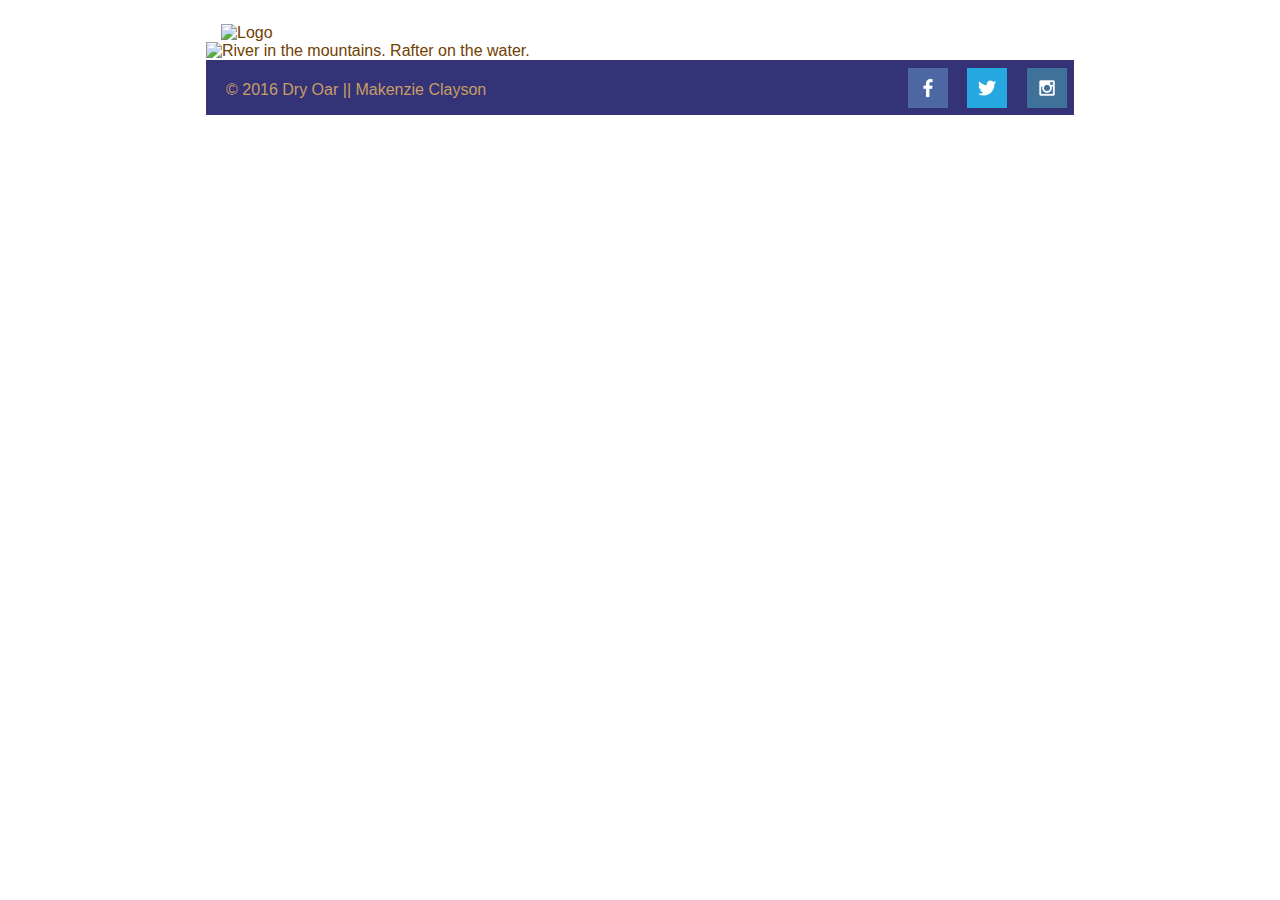
==== faq.html @ b1f6351b "subpages" ====
<!DOCTYPE HTML>
<html>

<head>
    <meta charset="utf-8">
    <title>Whitewater Rafting Vacations | Dry Oar Boating | Rivers</title>

    <style>
        @import url('https://fonts.googleapis.com/css?family=Hanalei+Fill');
    </style>

    <link rel="stylesheet" type="text/css" href="style.css" />

</head>


<body>


    <div id="content">
        <header>
            <section id="section-one">


                <img id="logo" src="http://brothert.net/dryoar/images/dryoarlogo.png" width="115" alt="Logo">


                <nav>
                    <ul>
                        <li><a href="index.html" target="_blank">Home</a></li>
                        <li><a href="rivers.html" target="_blank">Rivers</a></li>
                        <li><a href="index.html" target="_blank">Rate/Dates</a></li>
                        <li><a href="index.html" target="_blank">FAQ</a></li>
                        <li><a href="index.html" target="_blank">Contact Us</a></li>
                    </ul>
                </nav>

                <div>
                    <img class="fullwidth" Src="http://brothert.net/dryoar/images/river-wide3.jpg" alt="River in the mountains. Rafter on the water.">
                </div>

            </section>
        </header>








        <footer>


            <p> &copy; 2016 Dry Oar || Makenzie Clayson</p>

            <div>
                <a href="https://www.facebook.com/" target="_blank">
                    <img src="images/facebook.png" alt="facebook logo">
                </a>
                <a href="https://twitter.com/" target="_blank">
                    <img src="images/twitter.png" alt="twitter logo">
                </a>
                <a href="https://www.instagram.com/" target="_blank">
                    <img src="images/instagram.png" alt="instagram logo">
                </a>
            </div>



        </footer>


    </div>
</body>


</html>
---- style.css ----
* {
         box-sizing: border-box;
     }
     
     body {
         font-family: helvetica, sans-serif;
         color: #704100;
     }
     
     img {
         max-width: 100%;
     }
     
     #content {
         width: 960px;
         margin: 0 auto;
         padding: 1em;
         max-width: 900px;
         margin: auto;
     }
     
     footer {
         text-align: center;
     }
     
     a {
         color: #C79E66;
     }
     
     h1,
     h2 {
         color: #353377;
         font-family: "Hanalei Fill", Skia, "Hoefler Text";
         padding: 1em .5em 1em .5em;
         margin-bottom: -2em;
         margin-top: -1em;
         font-size: 2em;
     }
     
     h3,
     h4,
     h5 {
         color: #353377;
         font-family: "Hanalei Fill", Skia, "Hoefler Text";
         font-size: 1.3em;
     }
     
     p {
         padding: 1em;
         line-height: 20px;
     }
     
     #rush {
         color: #353377;
     }
     
     #section-two {
         text-align: right;
     }
     
     #section-three {
         background-color: #277455;
         color: #C79E66;
         padding-left: 35px
     }
     
     #section-four {
         text-align: center;
         width: 95%;
         max-width: 900px;
         margin: auto;
         padding-top: 20px;
     }
     
     #section-two,
     #section-three {
         display: flex;
         flex-flow: row wrap;
         align-items: center;
     }
     
     .left,
     .right {
         width: 48%;
         flex: 1 0 15em;
         margin: 1.5em 1.5em 1.5em 0px;
     }
     
     footer {
         background-color: #353377;
         color: #C79E66;
         height: 55px;
         text-align: left;
     }
     
     footer p {
         margin: 0px;
         padding: 20px;
         height: 15px;
         display: inline-block;
     }
     
     footer div img {
         padding: 7.5px;
         margin: 0px;
         width: 55px;
     }
     
     footer div {
         vertical-align: middle;
         display: inline-block;
         float: right;
     }
     
     footer a {
         text-decoration: none;
     }
     
     footer a img:hover {
         border: #353377 solid;
     }
     
     .fullwidth {
         width: 100%;
     }
     
     #banner {
         margin-top: 80px;
     }
     
     #logo {
         margin-left: 15px;
         background-color: white;
     }
     
     nav ul {
         list-style-type: none;
         display: flex;
         flex-flow: row wrap;
         line-height: 2.5;
         color: #C79E66;
         background-color: #353377;
         font-family: helvetica, sans-serif;
         font-size: 1.5em;
         margin-top: -80px;
         padding-left: 120px;
         padding-right: 15px;
     }
     
     nav li {
         flex: 1 1 2em;
     }
     
     nav {
         margin-top: -300px;
         margin-bottom: 240px;
     }
     
     nav a {
         text-decoration: none;
         display: block;
         text-align: center;
     }
     
     nav a:hover {
         color: white;
         background-color: #C79E66;
     }
     
     .mid {
         padding: 20px;
         margin: 30px;
         background-color: #277455;
         color: #C79E66;
     }
     
     .r {
         float: right;
         margin: 60px 30px 20px 20px;
         width: 20%;
     }
     
     .action a {
         background-color: #353377;
         display: inline-block;
         padding: 15px;
     }
     
     .call {
         float: left;
     }
     
     .action > a {
         text-decoration: none;
     }
     
     .action > a:hover {
         color: white;
         background-color: #C79E66;
     }
     
     dt {
         color: #353377;
         font-family: "Hanalei Fill", Skia, "Hoefler Text";
         font-size: 1.3em;
         line-height: 2;
     }
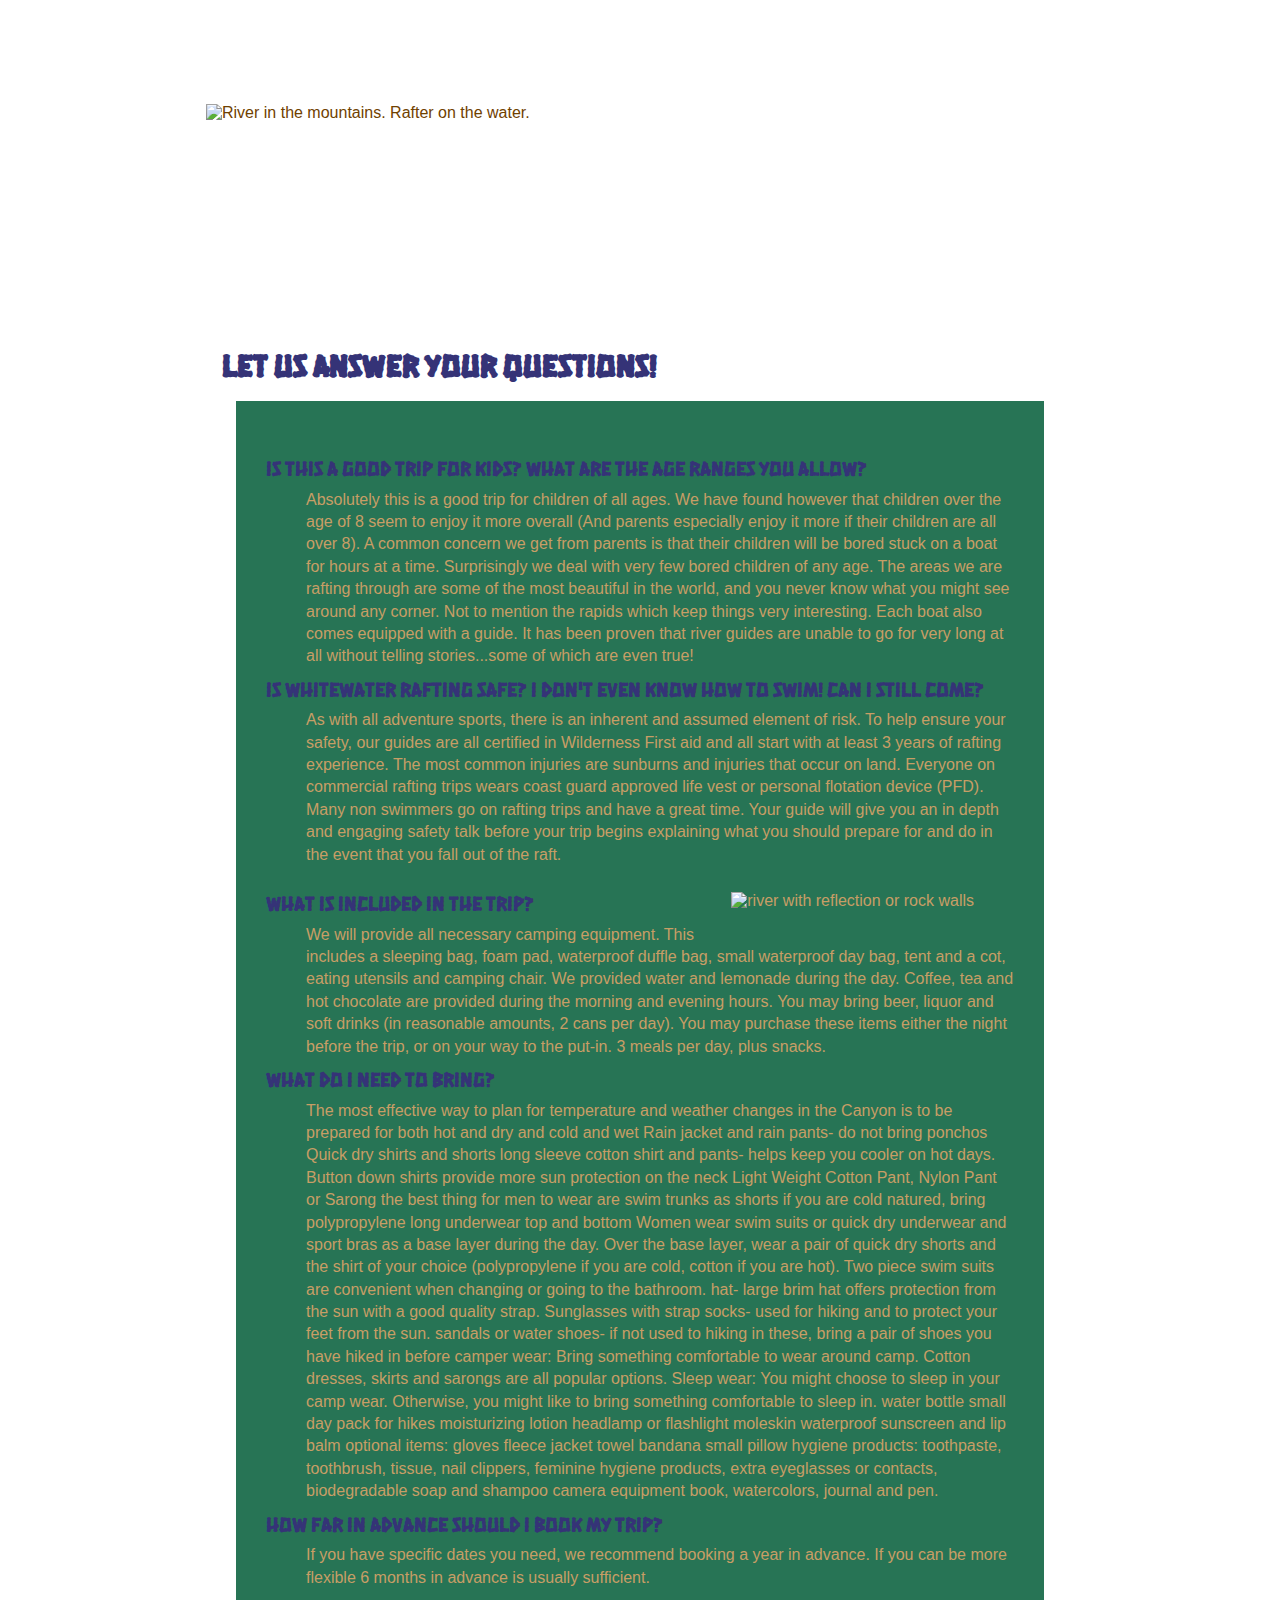
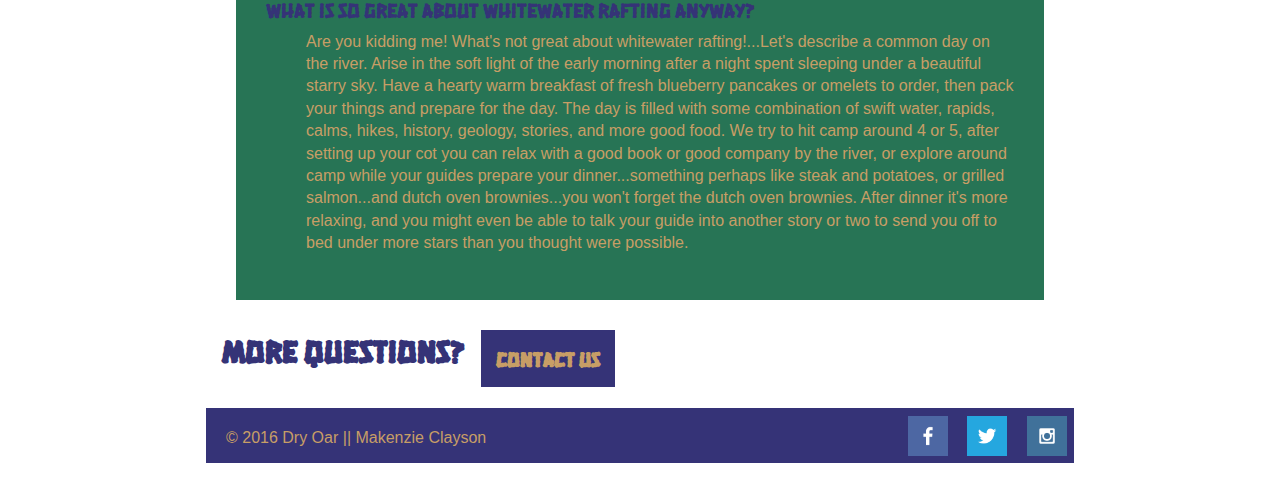
==== commit f5e3d126: "Final Page" ====
--- a/faq.html
+++ b/faq.html
@@ -21,28 +21,67 @@
         <header>
             <section id="section-one">
 
-
-                <img id="logo" src="http://brothert.net/dryoar/images/dryoarlogo.png" width="115" alt="Logo">
-
+                <div id="banner">
+                    <img class="fullwidth" Src="http://brothert.net/dryoar/images/river-wide3.jpg" alt="River in the mountains. Rafter on the water.">
+                </div>
 
                 <nav>
+                    <img id="logo" src="http://brothert.net/dryoar/images/dryoarlogo.png" width="115" alt="Logo">
                     <ul>
                         <li><a href="index.html" target="_blank">Home</a></li>
                         <li><a href="rivers.html" target="_blank">Rivers</a></li>
-                        <li><a href="index.html" target="_blank">Rate/Dates</a></li>
-                        <li><a href="index.html" target="_blank">FAQ</a></li>
-                        <li><a href="index.html" target="_blank">Contact Us</a></li>
+                        <li><a href="#" target="_blank">Rate/Dates</a></li>
+                        <li><a href="faq.html" target="_blank">FAQ</a></li>
+                        <li><a href="#" target="_blank">Contact Us</a></li>
                     </ul>
                 </nav>
 
-                <div>
-                    <img class="fullwidth" Src="http://brothert.net/dryoar/images/river-wide3.jpg" alt="River in the mountains. Rafter on the water.">
-                </div>
+
 
             </section>
         </header>
 
+        <h1> Let Us Answer Your Questions!</h1>
+        <br>
+        <main>
+            <section Class="mid">
+                <dl>
+                    <dt>
+                        Is this a good trip for kids? What are the age ranges you allow?</dt>
+                    <dd>Absolutely this is a good trip for children of all ages. We have found however that children over the age of 8 seem to enjoy it more overall (And parents especially enjoy it more if their children are all over 8). A common concern we get from parents is that their children will be bored stuck on a boat for hours at a time. Surprisingly we deal with very few bored children of any age. The areas we are rafting through are some of the most beautiful in the world, and you never know what you might see around any corner. Not to mention the rapids which keep things very interesting. Each boat also comes equipped with a guide. It has been proven that river guides are unable to go for very long at all without telling stories...some of which are even true!</dd>
+                    <dt>
+                        Is whitewater rafting safe? I don't even know how to swim! Can I still come?</dt>
+                    <dd>As with all adventure sports, there is an inherent and assumed element of risk. To help ensure your safety, our guides are all certified in Wilderness First aid and all start with at least 3 years of rafting experience. The most common injuries are sunburns and injuries that occur on land. Everyone on commercial rafting trips wears coast guard approved life vest or personal flotation device (PFD). Many non swimmers go on rafting trips and have a great time. Your guide will give you an in depth and engaging safety talk before your trip begins explaining what you should prepare for and do in the event that you fall out of the raft.</dd>
 
+                </dl>
+
+                <img class="r" src="http://brothert.net/dryoar/images/river-portrait.jpg" alt="river with reflection or rock walls">
+
+                <dl>
+
+                    <dt>
+                        What is included in the trip?</dt>
+                    <dd>We will provide all necessary camping equipment. This includes a sleeping bag, foam pad, waterproof duffle bag, small waterproof day bag, tent and a cot, eating utensils and camping chair. We provided water and lemonade during the day. Coffee, tea and hot chocolate are provided during the morning and evening hours. You may bring beer, liquor and soft drinks (in reasonable amounts, 2 cans per day). You may purchase these items either the night before the trip, or on your way to the put-in. 3 meals per day, plus snacks. </dd>
+
+                    <dt>
+                        What do I need to bring?</dt>
+                    <dd>The most effective way to plan for temperature and weather changes in the Canyon is to be prepared for both hot and dry and cold and wet Rain jacket and rain pants- do not bring ponchos Quick dry shirts and shorts long sleeve cotton shirt and pants- helps keep you cooler on hot days. Button down shirts provide more sun protection on the neck Light Weight Cotton Pant, Nylon Pant or Sarong the best thing for men to wear are swim trunks as shorts if you are cold natured, bring polypropylene long underwear top and bottom Women wear swim suits or quick dry underwear and sport bras as a base layer during the day. Over the base layer, wear a pair of quick dry shorts and the shirt of your choice (polypropylene if you are cold, cotton if you are hot). Two piece swim suits are convenient when changing or going to the bathroom. hat- large brim hat offers protection from the sun with a good quality strap. Sunglasses with strap socks- used for hiking and to protect your feet from the sun. sandals or water shoes- if not used to hiking in these, bring a pair of shoes you have hiked in before camper wear: Bring something comfortable to wear around camp. Cotton dresses, skirts and sarongs are all popular options. Sleep wear: You might choose to sleep in your camp wear. Otherwise, you might like to bring something comfortable to sleep in. water bottle small day pack for hikes moisturizing lotion headlamp or flashlight moleskin waterproof sunscreen and lip balm optional items: gloves fleece jacket towel bandana small pillow hygiene products: toothpaste, toothbrush, tissue, nail clippers, feminine hygiene products, extra eyeglasses or contacts, biodegradable soap and shampoo camera equipment book, watercolors, journal and pen.</dd>
+                    <dt>
+                        How far in advance should I book my trip?</dt>
+                    <dd>If you have specific dates you need, we recommend booking a year in advance. If you can be more flexible 6 months in advance is usually sufficient.</dd>
+                    <dt>
+                        What is so great about whitewater rafting anyway?</dt>
+                    <dd>Are you kidding me! What's not great about whitewater rafting!...Let's describe a common day on the river. Arise in the soft light of the early morning after a night spent sleeping under a beautiful starry sky. Have a hearty warm breakfast of fresh blueberry pancakes or omelets to order, then pack your things and prepare for the day. The day is filled with some combination of swift water, rapids, calms, hikes, history, geology, stories, and more good food. We try to hit camp around 4 or 5, after setting up your cot you can relax with a good book or good company by the river, or explore around camp while your guides prepare your dinner...something perhaps like steak and potatoes, or grilled salmon...and dutch oven brownies...you won't forget the dutch oven brownies. After dinner it's more relaxing, and you might even be able to talk your guide into another story or two to send you off to bed under more stars than you thought were possible.</dd>
+
+                </dl>
+            </section>
+
+
+            <h1 class="call"> More Questions?</h1>
+
+            <h3 class="action"> <a href="#">Contact Us</a></h3>
+
+        </main>
 
 
 
--- a/style.css
+++ b/style.css
@@ -168,7 +168,7 @@
      }
      
      .mid {
-         padding: 20px;
+         padding: 30px;
          margin: 30px;
          background-color: #277455;
          color: #C79E66;
@@ -176,8 +176,12 @@
      
      .r {
          float: right;
-         margin: 60px 30px 20px 20px;
-         width: 20%;
+         margin: 10px 40px 20px 20px;
+     }
+     
+     .l {
+         float: left;
+         margin: 15px 40px 20px 40px
      }
      
      .action a {
@@ -204,4 +208,22 @@
          font-family: "Hanalei Fill", Skia, "Hoefler Text";
          font-size: 1.3em;
          line-height: 2;
+     }
+     
+     dd {
+         line-height: 1.4;
+     }
+     
+     .mid > h3 {
+         color: #353377;
+         font-family: "Hanalei Fill", Skia, "Hoefler Text";
+         font-size: 1.3em;
+         line-height: 2;
+         margin: 0px 0px 0px 0px
+     }
+     
+     .mid > p {
+         margin: 0px 0px 30px 40px;
+         padding: 0px;
+         line-height: 1.4
      }